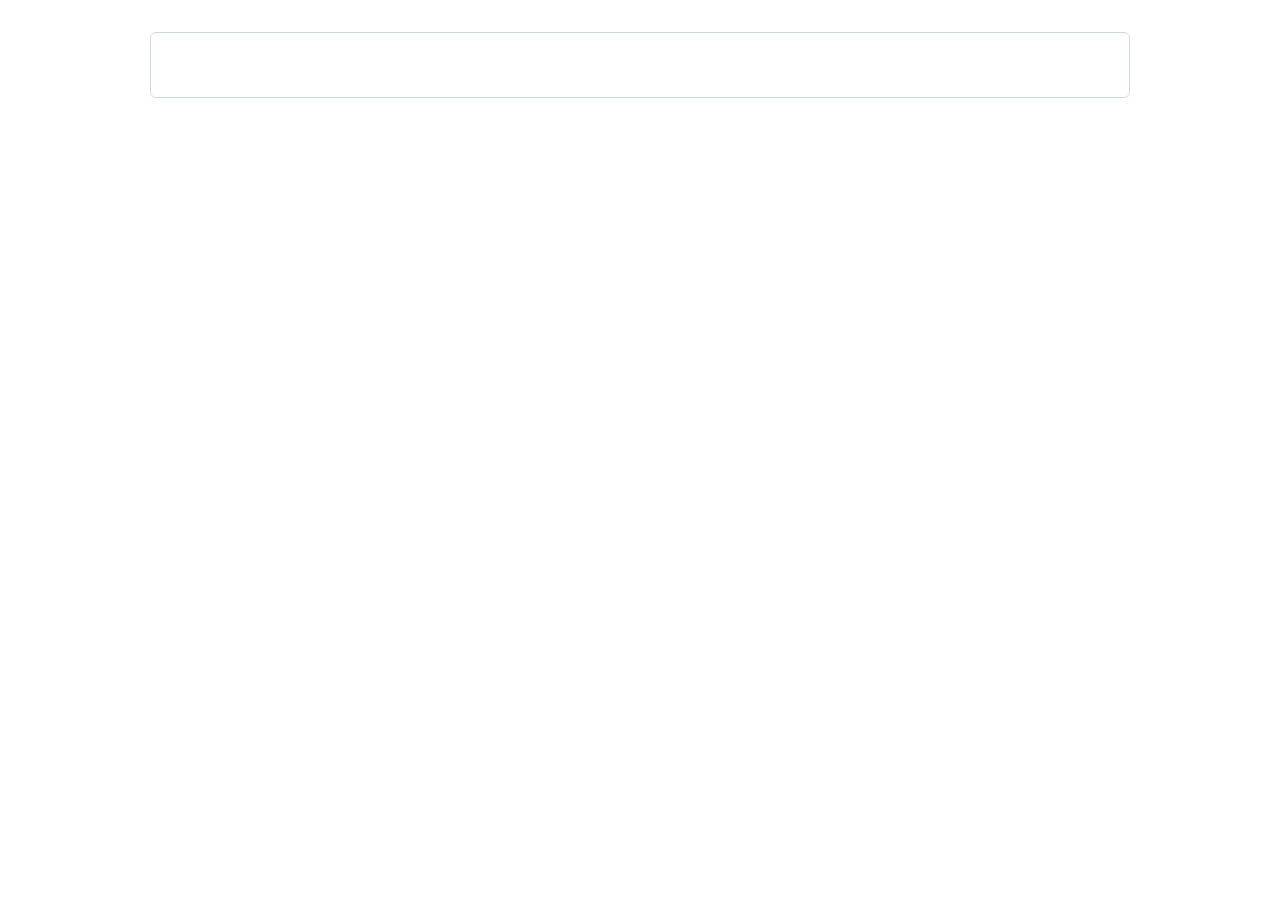
==== site/index.html @ daa6769b "Move site sources to the repository root" ====
<!doctype html>
<html lang="en">
  <head>
    <meta charset="utf-8">
    <meta name="viewport" content="width=device-width, initial-scale=1">
    <meta name="description" content="Oliver's CV, experience, and instructions for downloading or building the resume.">
    <title>Oliver's CV</title>
    <link rel="stylesheet" href="style.css">
  </head>
  <body>
    <main class="markdown-body">
      <!-- README -->
    </main>
  </body>
</html>
---- site/style.css ----
:root {
  color-scheme: light dark;
  --background: #ffffff;
  --foreground: #1f2328;
  --muted: #59636e;
  --border: #d1d9e0;
  --subtle: #f6f8fa;
  --link: #0969da;
  --inline-code: #818b981f;
  --syntax-comment: #59636e;
  --syntax-keyword: #cf222e;
  --syntax-string: #0a3069;
  --syntax-function: #8250df;
  --syntax-constant: #0550ae;
}

@media (prefers-color-scheme: dark) {
  :root {
    --background: #0d1117;
    --foreground: #f0f6fc;
    --muted: #9198a1;
    --border: #3d444d;
    --subtle: #151b23;
    --link: #4493f8;
    --inline-code: #656c7633;
    --syntax-comment: #9198a1;
    --syntax-keyword: #ff7b72;
    --syntax-string: #a5d6ff;
    --syntax-function: #d2a8ff;
    --syntax-constant: #79c0ff;
  }
}

* { box-sizing: border-box; }
body { margin: 0; background: var(--background); color: var(--foreground); }
.markdown-body {
  max-width: 980px;
  margin: 32px auto;
  padding: 32px;
  border: 1px solid var(--border);
  border-radius: 6px;
  font: 16px/1.5 -apple-system, BlinkMacSystemFont, "Segoe UI", "Noto Sans", Helvetica, Arial, sans-serif, "Apple Color Emoji", "Segoe UI Emoji";
  overflow-wrap: break-word;
}
.markdown-body > :first-child { margin-top: 0 !important; }
.markdown-body > :last-child { margin-bottom: 0 !important; }
a { color: var(--link); text-decoration: none; }
a:hover { text-decoration: underline; }
a:focus-visible { outline: 2px solid var(--link); outline-offset: 3px; }
h1, h2, h3, h4, h5, h6 { margin: 24px 0 16px; font-weight: 600; line-height: 1.25; }
h1, h2 { padding-bottom: .3em; border-bottom: 1px solid var(--border); }
h1 { font-size: 2em; }
h2 { font-size: 1.5em; }
h3 { font-size: 1.25em; }
h4 { font-size: 1em; }
h5 { font-size: .875em; }
h6 { font-size: .85em; color: var(--muted); }
p, blockquote, ul, ol, pre, table, details { margin: 0 0 16px; }
ul, ol { padding-left: 2em; }
li + li { margin-top: .25em; }
li > p { margin-top: 16px; }
blockquote { padding: 0 1em; color: var(--muted); border-left: .25em solid var(--border); }
blockquote > :last-child { margin-bottom: 0; }
code, pre { font-family: ui-monospace, SFMono-Regular, Consolas, "Liberation Mono", Menlo, monospace; }
code { padding: .2em .4em; border-radius: 6px; background: var(--inline-code); font-size: 85%; }
pre { padding: 16px; overflow: auto; border-radius: 6px; background: var(--subtle); font-size: 85%; line-height: 1.45; }
pre code { padding: 0; background: transparent; font-size: 100%; white-space: pre; }
.highlight { margin-bottom: 16px; }
.highlight pre { margin-bottom: 0; }
img { max-width: 100%; height: auto; }
table { display: block; width: max-content; max-width: 100%; overflow: auto; border-collapse: collapse; }
th, td { padding: 6px 13px; border: 1px solid var(--border); }
tr:nth-child(2n) { background: var(--subtle); }
hr { height: .25em; padding: 0; margin: 24px 0; border: 0; background: var(--border); }
.anchor { float: left; margin-left: -20px; padding-right: 4px; opacity: 0; }
:is(h1, h2, h3, h4, h5, h6):hover .anchor, .anchor:focus-visible { opacity: 1; }
.octicon { display: inline-block; vertical-align: text-bottom; fill: currentColor; }
.pl-c { color: var(--syntax-comment); }
.pl-k { color: var(--syntax-keyword); }
.pl-s, .pl-pds, .pl-s .pl-pse .pl-s1 { color: var(--syntax-string); }
.pl-en { color: var(--syntax-function); }
.pl-c1, .pl-s .pl-v { color: var(--syntax-constant); }

@media (max-width: 767px) {
  .markdown-body { margin: 0; padding: 24px 16px; border: 0; border-radius: 0; }
}
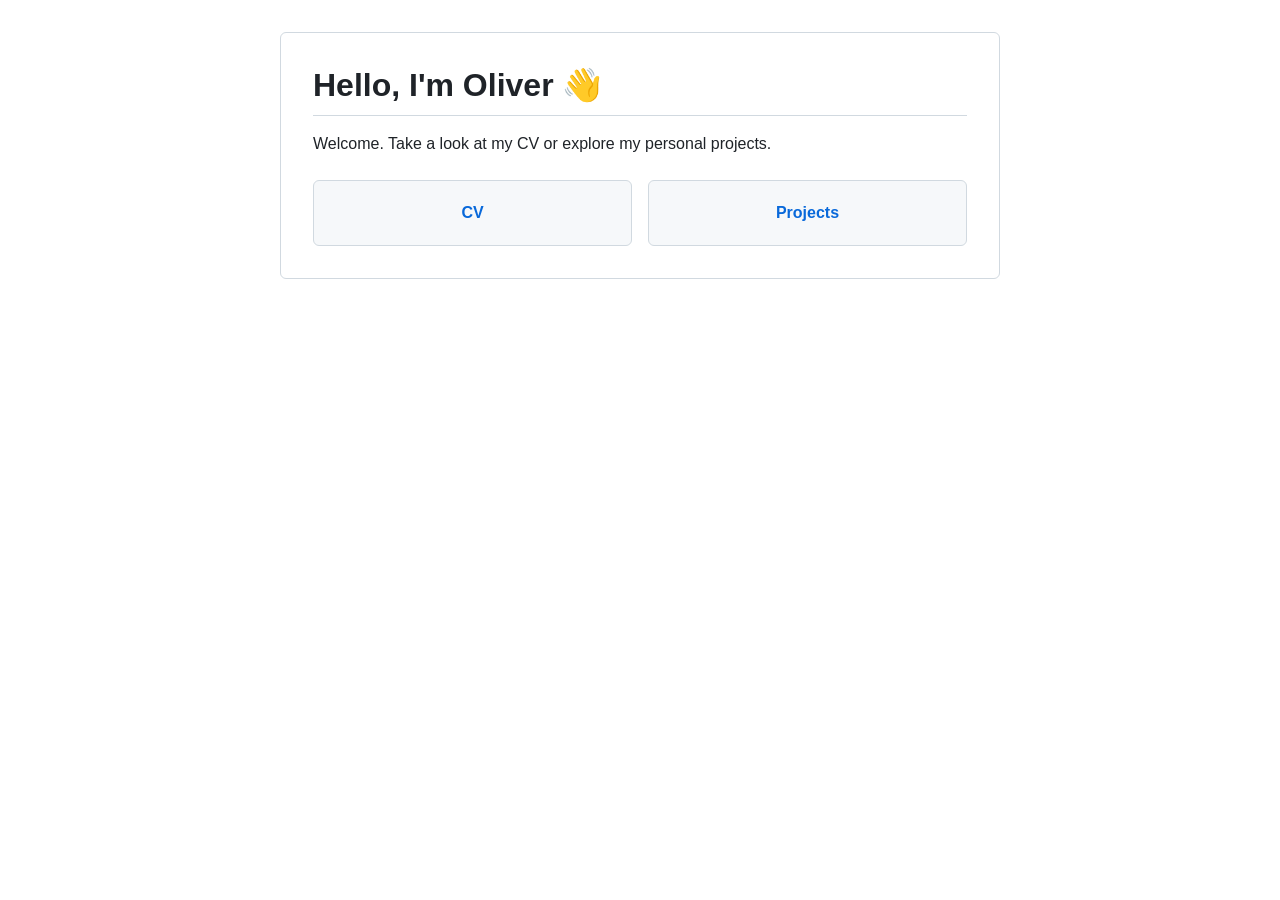
==== commit e33ff85b: "Add a minimal welcome page and Markdown projects page" ====
--- a/site/index.html
+++ b/site/index.html
@@ -3,13 +3,18 @@
   <head>
     <meta charset="utf-8">
     <meta name="viewport" content="width=device-width, initial-scale=1">
-    <meta name="description" content="Oliver's CV, experience, and instructions for downloading or building the resume.">
-    <title>Oliver's CV</title>
+    <meta name="description" content="Oliver's CV and personal projects.">
+    <title>Oliver Gašpar</title>
     <link rel="stylesheet" href="style.css">
   </head>
   <body>
-    <main class="markdown-body">
-      <!-- README -->
+    <main class="markdown-body welcome">
+      <h1>Hello, I'm Oliver 👋</h1>
+      <p>Welcome. Take a look at my CV or explore my personal projects.</p>
+      <nav class="welcome-links" aria-label="Explore">
+        <a href="cv/">CV</a>
+        <a href="projects/">Projects</a>
+      </nav>
     </main>
   </body>
 </html>
--- a/site/style.css
+++ b/site/style.css
@@ -44,6 +44,14 @@
 }
 .markdown-body > :first-child { margin-top: 0 !important; }
 .markdown-body > :last-child { margin-bottom: 0 !important; }
+.markdown-body article > :first-child { margin-top: 0; }
+.markdown-body article > :last-child { margin-bottom: 0; }
+.page-nav { display: flex; flex-wrap: wrap; gap: 24px; margin-bottom: 24px; padding-bottom: 16px; border-bottom: 1px solid var(--border); }
+.page-nav [aria-current="page"] { color: var(--foreground); font-weight: 600; }
+.welcome { max-width: 720px; }
+.welcome-links { display: grid; grid-template-columns: 1fr 1fr; gap: 16px; margin-top: 24px; }
+.welcome-links a { padding: 20px; border: 1px solid var(--border); border-radius: 6px; background: var(--subtle); text-align: center; font-weight: 600; }
+.welcome-links a:hover { border-color: var(--link); }
 a { color: var(--link); text-decoration: none; }
 a:hover { text-decoration: underline; }
 a:focus-visible { outline: 2px solid var(--link); outline-offset: 3px; }
@@ -84,3 +92,7 @@
 @media (max-width: 767px) {
   .markdown-body { margin: 0; padding: 24px 16px; border: 0; border-radius: 0; }
 }
+
+@media (max-width: 480px) {
+  .welcome-links { grid-template-columns: 1fr; }
+}
